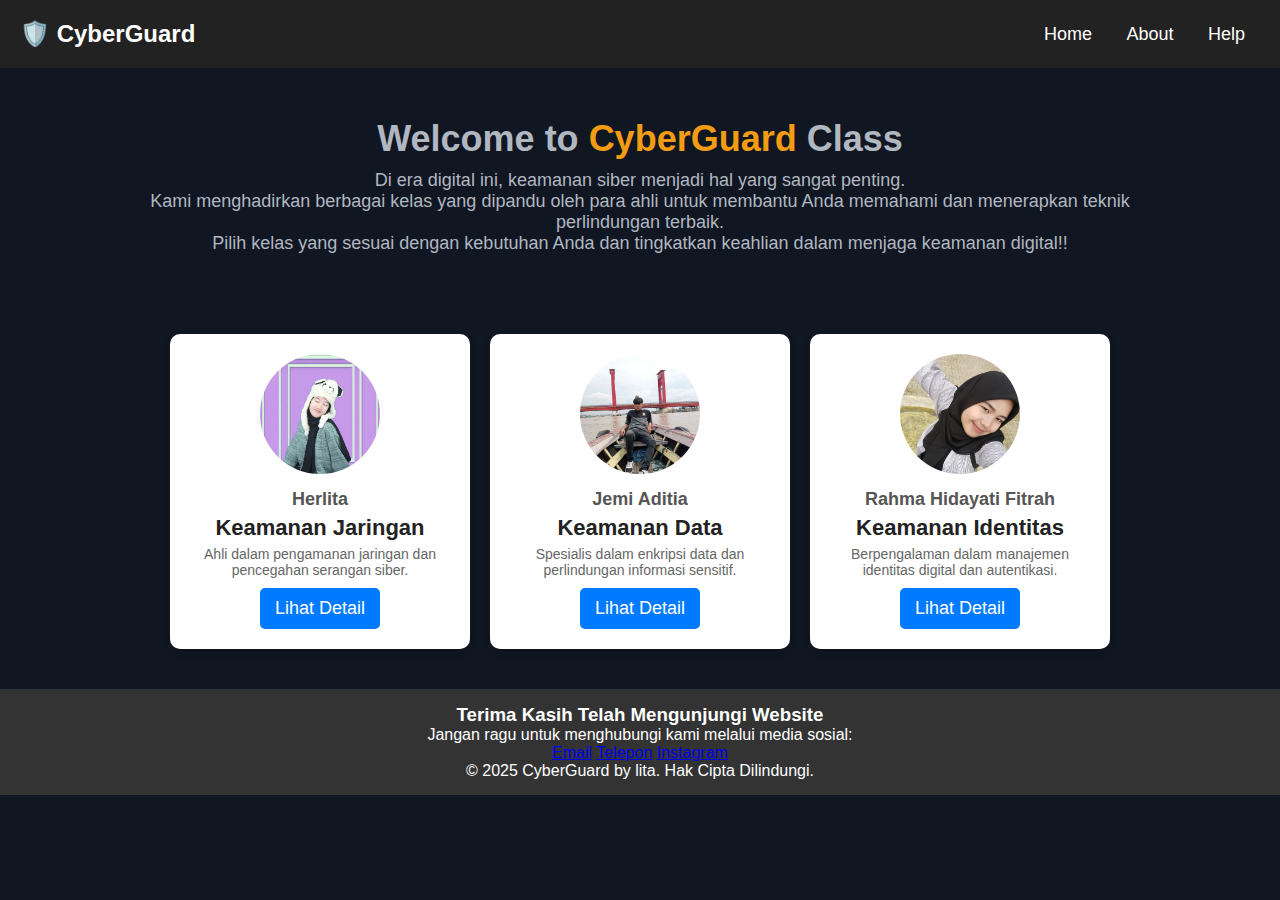
==== kelas.html @ c2ea85a6 "first commit" ====
<!DOCTYPE html>
<html lang="id">
<head>
    <meta charset="UTF-8">
    <meta name="viewport" content="width=device-width, initial-scale=1.0">
    <title>Kelas Keamanan Siber</title>
    <link rel="stylesheet" href="styles.css">
</head>
<body>
    <header>
        <nav>
            <div class="logo">🛡️ CyberGuard</div>
            <ul class="nav-links">
                <li><a href="index.html">Home</a></li>
                <li><a href="about.html">About</a></li>
                <li><a href="kontak.html">Help</a></li>
            </ul>
        </nav>
    </header>

    <section class="hero">
        <div class="container">
            <h1>Welcome to <span>CyberGuard</span> Class</h1>
            <p>
                Di era digital ini, keamanan siber menjadi hal yang sangat penting. <br> Kami menghadirkan berbagai kelas yang dipandu oleh para ahli untuk membantu Anda memahami dan menerapkan teknik perlindungan terbaik. <br>
                Pilih kelas yang sesuai dengan kebutuhan Anda dan tingkatkan keahlian dalam menjaga keamanan digital!!
            </p>
        </div>
    </section>
    <section class="kelas">
        <div class="container4">
            <div class="kelas-card">
                <div class="mentor-info">
                    <img src="h.jpg" alt="Mentor Keamanan Jaringan" class="mentor-img">
                    <div class="mentor-text">
                        <h3>Herlita</h3>
                        <h2>Keamanan Jaringan</h2>
                        <p>Ahli dalam pengamanan jaringan dan pencegahan serangan siber.</p>
                        <a href="#" class="btn">Lihat Detail</a>
                    </div>
                </div>
            </div>

            <div class="kelas-card">
                <div class="mentor-info">
                    <img src="j.jpg" alt="Mentor Keamanan Data" class="mentor-img">
                    <div class="mentor-text">
                        <h3>Jemi Aditia</h3>
                        <h2>Keamanan Data</h2>
                        <p>Spesialis dalam enkripsi data dan perlindungan informasi sensitif.</p>
                        <a href="#" class="btn">Lihat Detail</a>
                    </div>
                </div>
            </div>

            <div class="kelas-card">
                <div class="mentor-info">
                    <img src="r.jpg" alt="Mentor Keamanan Identitas" class="mentor-img">
                    <div class="mentor-text">
                        <h3>Rahma Hidayati Fitrah</h3>
                        <h2>Keamanan Identitas</h2>
                        <p>Berpengalaman dalam manajemen identitas digital dan autentikasi.</p>
                        <a href="#" class="btn">Lihat Detail</a>
                    </div>
                </div>
            </div>
        </div>
    </section>

    <footer>
        <div class="container">
            <div class="footer-content">
                <h3>Terima Kasih Telah Mengunjungi Website</h3>
                <p>Jangan ragu untuk menghubungi kami melalui media sosial:</p>
                <div class="social-links">
                    <a href="mailto:hlita7636@gmail.com">Email</a>
                    <a href="tel:+6283124596441">Telepon</a>
                    <a href="https://www.instagram.com/_lit.ta/">Instagram</a>
                </div>
                <p class="copyright">&copy; 2025 CyberGuard by lita. Hak Cipta Dilindungi.</p>
            </div>
        </div>
    </footer>
</body>
</html>
---- styles.css ----
/* style yang digunakan pada halaman body */
* {
  margin: 0; 
  padding: 0;
  box-sizing: border-box;
  font-family: Arial, sans-serif;
}

body {
  background-color: #101622;
  color: #333;
}

/* style yang digunakan pada halaman header/bagian kepala */
header {
  background: #070707;
  padding: 15px 0;
  color: white;
}

.container {
  width: 80%;
  margin: auto;
  text-align: center;
}
.container1 {
  max-width: 1200px;
  margin: 0 auto;
  padding: 0 20px;
}
.container3 {
  background: #c0c1ca;
  padding: 20px;
  border-radius: 10px;
  box-shadow: 0px 4px 10px rgba(118, 118, 120, 0.5);
  width: 100%;
  max-width: 400px; /* Maksimal ukuran form */
  text-align: center;
}
.container4 {
  display: flex;
  justify-content: center;
  flex-wrap: wrap;
  gap: 20px;
  padding: 20px;
}

nav {
  display: flex;
  justify-content: space-between;
  align-items: center;
}

.logo {
  font-size: 24px;
  font-weight: bold;
}

.nav-links {
  list-style: none;
}

.nav-links li {
  display: inline;
  margin: 0 15px;
}

.nav-links a {
  color: white;
  text-decoration: none;
  font-size: 18px;
}

.nav-links a.active {
  border-bottom: 2px solid white;
}

/* Hero Section (Beranda) */
.hero {
  background: url('hero-bg.jpg') no-repeat center center/cover;
  color: rgb(177, 183, 192);
  text-align: center;
  padding: 50px 0;
}

.hero h1 {
  font-size: 36px;
}

.hero span {
  color: #f39c12;
}

.hero p {
  font-size: 18px;
  margin: 10px 0;
}

.btn {
  background: #007bff;
  color: white;
  padding: 12px 24px;
  border-radius: 5px;
  text-decoration: none;
  font-size: 18px;
  display: inline-block;
  margin-top: 15px;
}

/* Section Fitur */
.features {
  background: hwb(225 71% 28%);
  padding: 50px 0;
}

.features h2 {
  text-align: center;
  font-size: 28px;
  margin-bottom: 20px;
}

.grid {
  display: flex;
  justify-content: center;
  gap: 20px;
  flex-wrap: wrap;
}

.card {
  background: #007bff;
  color: white;
  padding: 20px;
  border-radius: 8px;
  width: 250px;
  text-align: center;
}

:root {
  --primary-color: #3a6ea5;
  --secondary-color: #004e98;
  --accent-color: #ff9a3c;
  --background-color: #f6f9fc;
  --text-color: #333;
  --light-gray: #f1f1f1;
  --shadow: 0 4px 6px rgba(0, 0, 0, 0.1);
}
/* Halaman Tentang Kami */
.about {
  text-align: center;
  padding: 50px 0;
  background: white;
}

.about p {
  font-size: 18px;
  max-width: 600px;
  margin: auto;
}

/* Halaman Tips */
.tips {
  padding: 50px 0;
  background: white;
  text-align: center;
}

.tips ul {
  list-style: none;
}

.tips li {
  font-size: 18px;
  padding: 10px 0;
}
/*bagian utama*/
main {
  padding: 3rem 0;
}

.section {
  margin-bottom: 4rem;
  background-color: white;
  border-radius: 8px;
  padding: 2rem;
  box-shadow: var(--shadow);
}

.section-title {
  color: var(--primary-color);
  border-bottom: 2px solid var(--accent-color);
  padding-bottom: 0.5rem;
  margin-bottom: 1.5rem;
  position: relative;
}

.section-title::before {
  content: "";
  position: absolute;
  left: 0;
  bottom: -2px;
  width: 50px;
  height: 2px;
  background-color: var(--accent-color);
}

/* Timeline untuk ancaman dan tips */
.timeline {
  position: relative;
  max-width: 1200px;
  margin: 0 auto;
}

.timeline::after {
  content: '';
  position: absolute;
  width: 6px;
  background-color: var(--light-gray);
  top: 0;
  bottom: 0;
  left: 50%;
  margin-left: -3px;
  border-radius: 10px;
}

.timeline-item {
  padding: 10px 40px;
  position: relative;
  width: 50%;
  box-sizing: border-box;
}

.timeline-item:nth-child(odd) {
  left: 0;
}

.timeline-item:nth-child(even) {
  left: 50%;
}

.timeline-content {
  padding: 20px;
  background-color: var(--light-gray);
  border-radius: 8px;
  box-shadow: var(--shadow);
  position: relative;
}

.timeline-item:nth-child(odd) .timeline-content::after {
  content: '';
  position: absolute;
  width: 20px;
  height: 20px;
  right: -10px;
  top: 15px;
  background-color: var(--light-gray);
  transform: rotate(45deg);
  box-shadow: 2px -2px 2px rgba(0, 0, 0, 0.05);
}

.timeline-item:nth-child(even) .timeline-content::after {
  content: '';
  position: absolute;
  width: 20px;
  height: 20px;
  left: -10px;
  top: 15px;
  background-color: var(--light-gray);
  transform: rotate(45deg);
  box-shadow: -2px 2px 2px rgba(0, 0, 0, 0.05);
}

.timeline-date {
  background-color: var(--accent-color);
  color: white;
  display: inline-block;
  padding: 0.25rem 0.75rem;
  border-radius: 4px;
  font-weight: bold;
  margin-bottom: 0.5rem;
}

.timeline-title {
  margin-bottom: 0.5rem;
  color: var(--secondary-color);
}

/* Halaman Kontak */
.kontak {
  background: white;
  padding: 50px 0;
  text-align: center;
}

.kontak form {
  max-width: 400px;
  margin: auto;
}

.kontak input, 
.kontak textarea {
  width: 100%;
  padding: 10px;
  margin: 10px 0;
  border: 1px solid #ccc;
  border-radius: 5px;
}

.kontak button {
  width: 100%;
  padding: 12px;
  background: #007bff;
  color: white;
  border: none;
  border-radius: 5px;
  font-size: 18px;
}

/* login & register*/
* {
  margin: 0;
  padding: 0;
  box-sizing: border-box;
  font-family: Arial, sans-serif;
}

/* Body */
.bodyLogin {
  background: #121212;
  color: white;
  display: flex;
  justify-content: center;
  align-items: center;
  height: 100vh;
  margin: 0;
}

/* Judul */
h2 {
  margin-bottom: 20px;
  font-size: 22px;
}

/* Input Group */
.input-group {
  margin-bottom: 15px;
  text-align: left;
}

.input-group label {
  font-size: 14px;
  margin-bottom: 5px;
  display: block;
}

.input-group input {
  width: 100%;
  padding: 10px;
  border: none;
  border-radius: 5px;
  background: white;
  color: rgb(102, 102, 103);
}

/* Tombol */
.btn1 {
  background: #00AEEF;
  color: white;
  padding: 10px;
  width: 100%;
  border: none;
  border-radius: 5px;
  cursor: pointer;
  font-size: 16px;
  transition: 0.3s;
}

.btn:hover {
  background: #0086C7;
}

/* Link Form */
.switch-form {
  margin-top: 10px;
  font-size: 14px;
}

.switch-form a {
  color: #00AEEF;
  text-decoration: none;
}

.switch-form a:hover {
  text-decoration: underline;
}

/* Responsif untuk HP */
@media screen and (max-width: 480px) {
  .container {
      width: 90%;
      padding: 15px;
  }

  .btn {
      font-size: 14px;
      padding: 8px;
  }
}

/* Footer */
footer {
  background: #333;
  color: white;
  text-align: center;
  padding: 15px;
  margin-top: 20px;
}


header {
  background-color: #222;
  color: white;
  padding: 20px;
}

.kelas-card {
  background: white;
  border-radius: 10px;
  padding: 20px;
  width: 300px;
  box-shadow: 0 4px 8px rgba(0, 0, 0, 0.1);
  text-align: center;
}

.mentor-info {
  display: flex;
  flex-direction: column;
  align-items: center;
}

.mentor-img {
  width: 120px;
  height: 120px;
  border-radius: 50%;
  object-fit: cover;
  margin-bottom: 10px;
}

.mentor-text h3 {
  margin: 5px 0;
  font-size: 18px;
  color: #555;
}

.mentor-text h2 {
  margin: 5px 0;
  font-size: 22px;
  color: #222;
}

.mentor-text p {
  font-size: 14px;
  color: #666;
}

.btn {
  display: inline-block;
  margin-top: 10px;
  padding: 10px 15px;
  background-color: #007bff;
  color: white;
  text-decoration: none;
  border-radius: 5px;
  transition: background 0.3s;
}

.btn:hover {
  background-color: #0056b3;
}
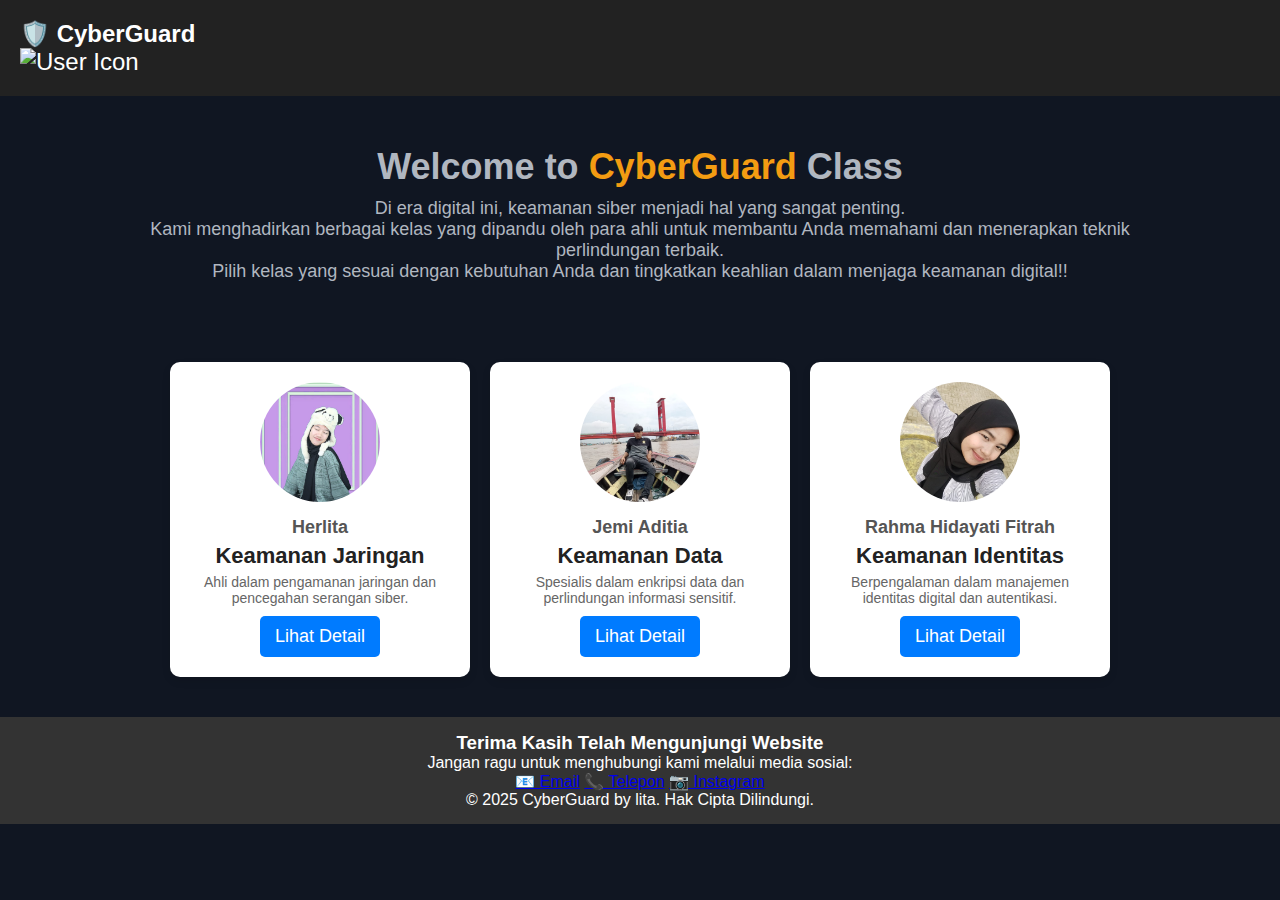
==== commit 0ca3da09: "kelas.html" ====
--- a/kelas.html
+++ b/kelas.html
@@ -8,15 +8,34 @@
 </head>
 <body>
     <header>
+        <div class="logo">🛡️ CyberGuard</div>
         <nav>
-            <div class="logo">🛡️ CyberGuard</div>
-            <ul class="nav-links">
-                <li><a href="index.html">Home</a></li>
-                <li><a href="about.html">About</a></li>
-                <li><a href="kontak.html">Help</a></li>
+            <ul>
+                <li><button class="menu-btn" onclick="toggleNav()"><img src="user.png" alt="User Icon" class="nav-icon"></button></li>
             </ul>
         </nav>
     </header>
+    
+    <div id="sidebar" class="sidebar">
+        <button class="close-btn" onclick="toggleNav()">×</button>
+        <ul>
+            <li><a href="index.html">Home (Beranda)</a></li>
+            <li><a href="about.html">About (Tentang)</a></li>
+            <li><a href="kelas.html">Class (Kelas)</a></li>
+            <li><a href="login.html">Login (Masuk)</a></li>
+            <li><a href="register.html">Registrasi (Daftar)</a></li>
+            <li><a href="tips.html#ancaman">Ancaman SIber</a></li>
+            <li><a href="tips.html#keamanan">Tips Keamanan</a></li>
+            <li><a href="kontak.html">Help (Bantuan)</a></li>
+        </ul>
+    </div>
+
+    <script>
+        function toggleNav() {
+            let sidebar = document.getElementById("sidebar");
+            sidebar.classList.toggle("show");
+        }
+    </script>
 
     <section class="hero">
         <div class="container">
@@ -73,9 +92,9 @@
                 <h3>Terima Kasih Telah Mengunjungi Website</h3>
                 <p>Jangan ragu untuk menghubungi kami melalui media sosial:</p>
                 <div class="social-links">
-                    <a href="mailto:hlita7636@gmail.com">Email</a>
-                    <a href="tel:+6283124596441">Telepon</a>
-                    <a href="https://www.instagram.com/_lit.ta/">Instagram</a>
+                    <a href="mailto:hlita7636@gmail.com">📧 Email</a>
+                    <a href="tel:+6283124596441">📞 Telepon</a>
+                    <a href="https://www.instagram.com/_lit.ta/" target="_blank">📷 Instagram</a>
                 </div>
                 <p class="copyright">&copy; 2025 CyberGuard by lita. Hak Cipta Dilindungi.</p>
             </div>
--- a/styles.css
+++ b/styles.css
@@ -56,23 +56,73 @@
   font-weight: bold;
 }
 
-.nav-links {
-  list-style: none;
-}
-
-.nav-links li {
-  display: inline;
-  margin: 0 15px;
-}
-
-.nav-links a {
-  color: white;
-  text-decoration: none;
-  font-size: 18px;
-}
-
-.nav-links a.active {
-  border-bottom: 2px solid white;
+nav ul {
+    list-style: none;
+    display: flex;
+    gap: 15px;
+}
+
+nav ul li {
+    display: inline-block;
+}
+
+nav ul li a {
+    text-decoration: none;
+    color: white;
+    font-weight: bold;
+    transition: 0.3s;
+}
+
+.menu-btn {
+    font-size: 1.5rem;
+    background: none;
+    border: none;
+    color: white;
+    cursor: pointer;
+}
+
+/* Sidebar */
+.sidebar {
+    position: fixed;
+    top: 0;
+    right: -250px;
+    width: 250px;
+    height: 100%;
+    background: #333;
+    color: white;
+    padding-top: 60px;
+    transition: 0.3s;
+    z-index: 1000;
+}
+
+.sidebar.show {
+    right: 0;
+}
+
+.sidebar .close-btn {
+    position: absolute;
+    top: 10px;
+    right: 15px;
+    font-size: 24px;
+    background: none;
+    border: none;
+    color: white;
+    cursor: pointer;
+}
+
+.sidebar ul {
+    list-style: none;
+    padding: 0;
+}
+
+.sidebar ul li {
+    padding: 10px;
+}
+
+.sidebar ul li a {
+    text-decoration: none;
+    color: white;
+    display: block;
 }
 
 /* Hero Section (Beranda) */
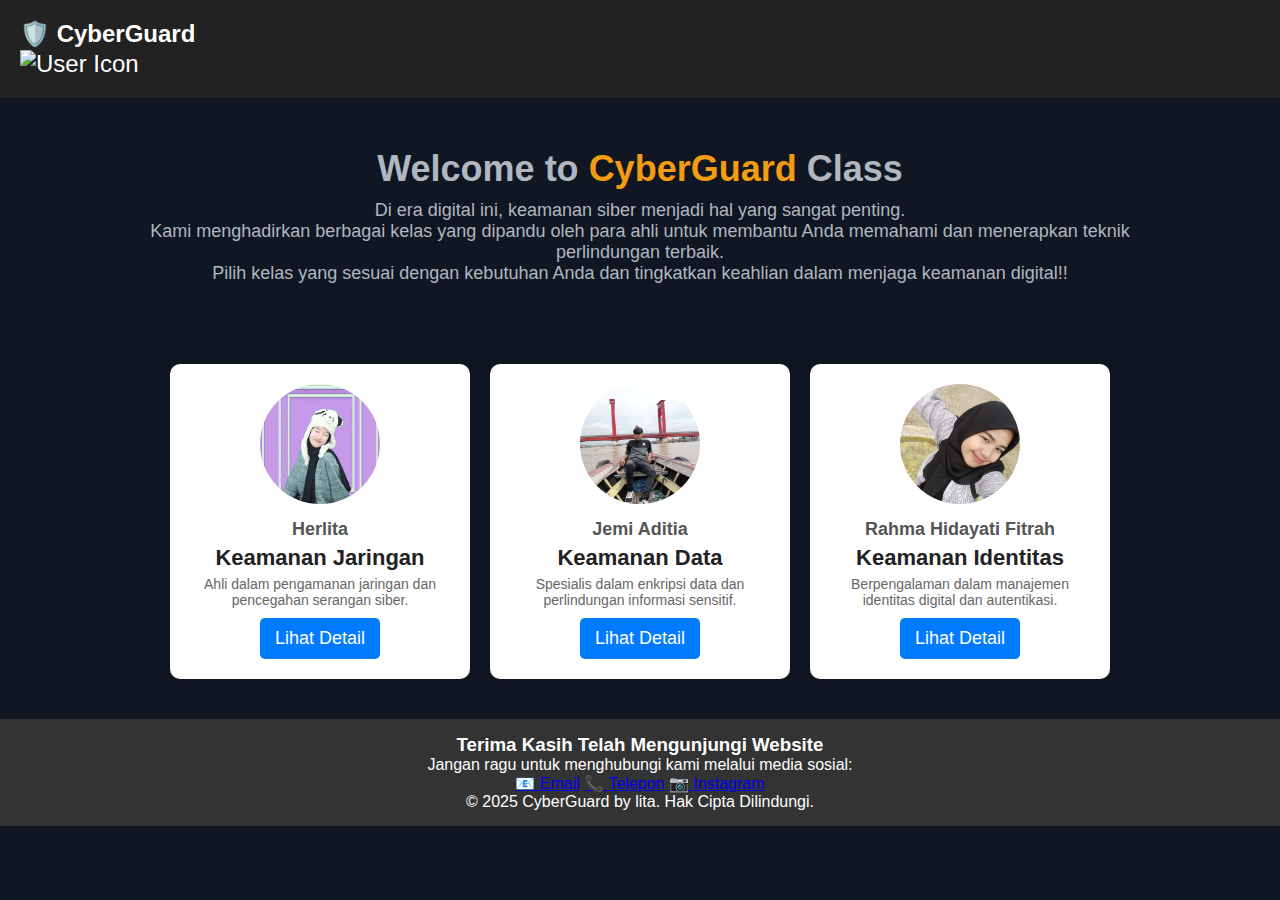
==== commit bd888638: "kelas.html" ====
--- a/kelas.html
+++ b/kelas.html
@@ -8,12 +8,14 @@
 </head>
 <body>
     <header>
-        <div class="logo">🛡️ CyberGuard</div>
-        <nav>
-            <ul>
-                <li><button class="menu-btn" onclick="toggleNav()"><img src="user.png" alt="User Icon" class="nav-icon"></button></li>
-            </ul>
-        </nav>
+        <div class="header-container">
+            <div class="logo">🛡️ CyberGuard</div>
+            <nav>
+                <ul>
+                    <li><button class="menu-btn" onclick="toggleNav()"><img src="user.png" alt="User Icon" class="nav-icon"></button></li>
+                </ul>
+            </nav>
+        </div>
     </header>
     
     <div id="sidebar" class="sidebar">
--- a/styles.css
+++ b/styles.css
@@ -45,15 +45,15 @@
   padding: 20px;
 }
 
-nav {
-  display: flex;
-  justify-content: space-between;
-  align-items: center;
-}
-
 .logo {
   font-size: 24px;
   font-weight: bold;
+}
+
+.nav-icon {
+    width: 24px;
+    height: 24px;
+    vertical-align: middle;
 }
 
 nav ul {
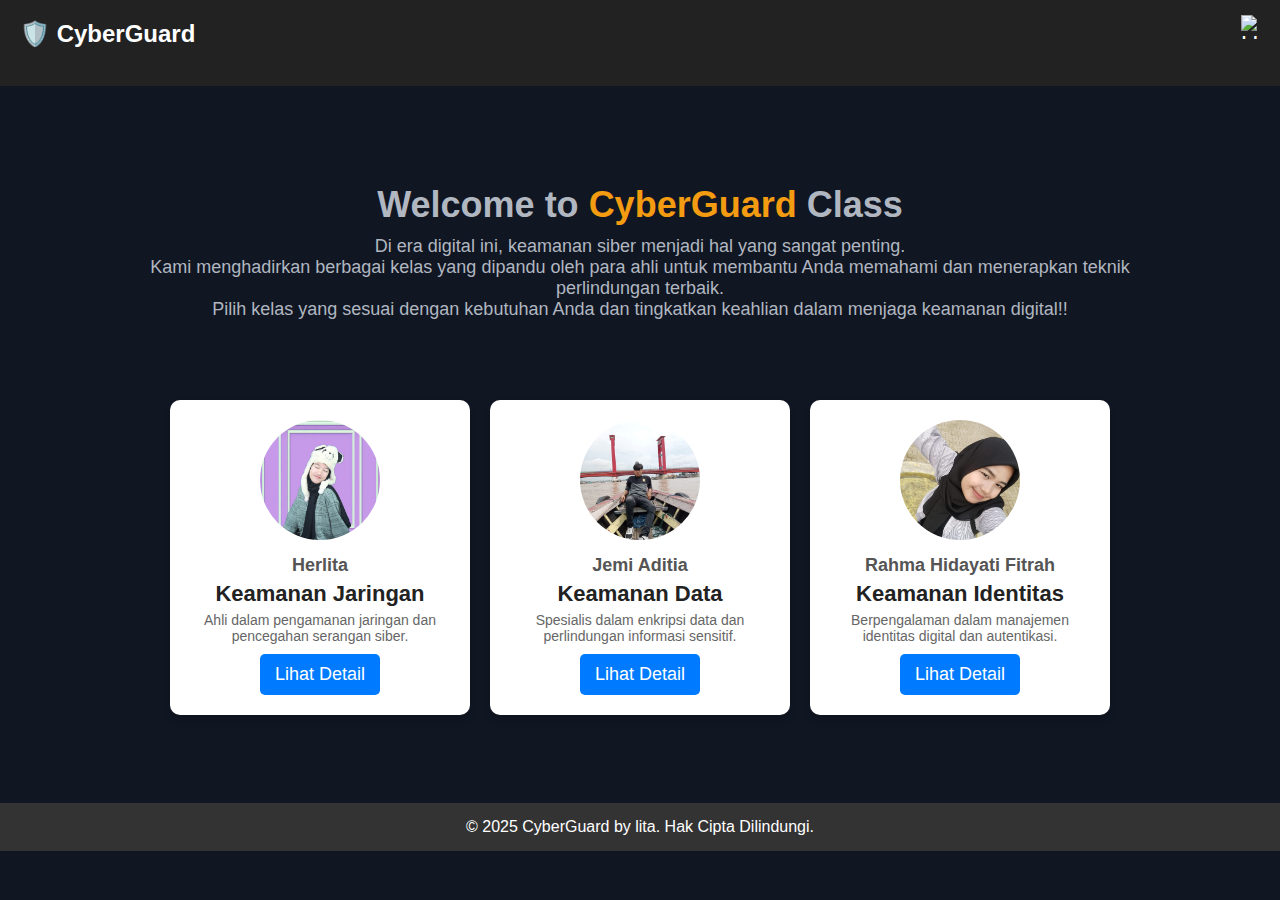
==== commit 70e335ea: "kelas.html" ====
--- a/kelas.html
+++ b/kelas.html
@@ -32,75 +32,77 @@
         </ul>
     </div>
 
+    <main>
+        <section class="hero">
+            <div class="container">
+                <h1>Welcome to <span>CyberGuard</span> Class</h1>
+                <p>
+                    Di era digital ini, keamanan siber menjadi hal yang sangat penting. <br> Kami menghadirkan berbagai kelas yang dipandu oleh para ahli untuk membantu Anda memahami dan menerapkan teknik perlindungan terbaik. <br>
+                    Pilih kelas yang sesuai dengan kebutuhan Anda dan tingkatkan keahlian dalam menjaga keamanan digital!!
+                </p>
+            </div>
+        </section>
+        <section class="kelas">
+            <div class="container4">
+                <articele class="kelas-card">
+                    <div class="mentor-info">
+                        <img src="h.jpg" alt="Mentor Keamanan Jaringan" class="mentor-img">
+                        <div class="mentor-text">
+                            <h3>Herlita</h3>
+                            <h2>Keamanan Jaringan</h2>
+                            <p>Ahli dalam pengamanan jaringan dan pencegahan serangan siber.</p>
+                            <a href="#" class="btn">Lihat Detail</a>
+                        </div>
+                    </div>
+                </articele>
+    
+                <articele class="kelas-card">
+                    <div class="mentor-info">
+                        <img src="j.jpg" alt="Mentor Keamanan Data" class="mentor-img">
+                        <div class="mentor-text">
+                            <h3>Jemi Aditia</h3>
+                            <h2>Keamanan Data</h2>
+                            <p>Spesialis dalam enkripsi data dan perlindungan informasi sensitif.</p>
+                            <a href="#" class="btn">Lihat Detail</a>
+                        </div>
+                    </div>
+                </articele>
+    
+                <articele class="kelas-card">
+                    <div class="mentor-info">
+                        <img src="r.jpg" alt="Mentor Keamanan Identitas" class="mentor-img">
+                        <div class="mentor-text">
+                            <h3>Rahma Hidayati Fitrah</h3>
+                            <h2>Keamanan Identitas</h2>
+                            <p>Berpengalaman dalam manajemen identitas digital dan autentikasi.</p>
+                            <a href="#" class="btn">Lihat Detail</a>
+                        </div>
+                    </div>
+                </articele>
+            </div>
+        </section>
+        
+        <aside class="sidebar">
+            <h2>Tips Keamanan Siber</h2>
+            <img src="cyber-security.jpg" alt="Keamanan Siber">
+            <p>Selalu gunakan autentikasi dua faktor untuk meningkatkan keamanan akun Anda.</p>
+            <p>Jangan pernah membagikan informasi pribadi ke situs yang tidak dikenal.</p>
+        </aside>
+    </main>
+
+    <footer>
+        <div class="container">
+            <div class="footer-content">
+                <p class="copyright">&copy; 2025 CyberGuard by lita. Hak Cipta Dilindungi.</p>
+            </div>
+        </div>
+    </footer>
+
     <script>
         function toggleNav() {
             let sidebar = document.getElementById("sidebar");
             sidebar.classList.toggle("show");
         }
     </script>
-
-    <section class="hero">
-        <div class="container">
-            <h1>Welcome to <span>CyberGuard</span> Class</h1>
-            <p>
-                Di era digital ini, keamanan siber menjadi hal yang sangat penting. <br> Kami menghadirkan berbagai kelas yang dipandu oleh para ahli untuk membantu Anda memahami dan menerapkan teknik perlindungan terbaik. <br>
-                Pilih kelas yang sesuai dengan kebutuhan Anda dan tingkatkan keahlian dalam menjaga keamanan digital!!
-            </p>
-        </div>
-    </section>
-    <section class="kelas">
-        <div class="container4">
-            <div class="kelas-card">
-                <div class="mentor-info">
-                    <img src="h.jpg" alt="Mentor Keamanan Jaringan" class="mentor-img">
-                    <div class="mentor-text">
-                        <h3>Herlita</h3>
-                        <h2>Keamanan Jaringan</h2>
-                        <p>Ahli dalam pengamanan jaringan dan pencegahan serangan siber.</p>
-                        <a href="#" class="btn">Lihat Detail</a>
-                    </div>
-                </div>
-            </div>
-
-            <div class="kelas-card">
-                <div class="mentor-info">
-                    <img src="j.jpg" alt="Mentor Keamanan Data" class="mentor-img">
-                    <div class="mentor-text">
-                        <h3>Jemi Aditia</h3>
-                        <h2>Keamanan Data</h2>
-                        <p>Spesialis dalam enkripsi data dan perlindungan informasi sensitif.</p>
-                        <a href="#" class="btn">Lihat Detail</a>
-                    </div>
-                </div>
-            </div>
-
-            <div class="kelas-card">
-                <div class="mentor-info">
-                    <img src="r.jpg" alt="Mentor Keamanan Identitas" class="mentor-img">
-                    <div class="mentor-text">
-                        <h3>Rahma Hidayati Fitrah</h3>
-                        <h2>Keamanan Identitas</h2>
-                        <p>Berpengalaman dalam manajemen identitas digital dan autentikasi.</p>
-                        <a href="#" class="btn">Lihat Detail</a>
-                    </div>
-                </div>
-            </div>
-        </div>
-    </section>
-
-    <footer>
-        <div class="container">
-            <div class="footer-content">
-                <h3>Terima Kasih Telah Mengunjungi Website</h3>
-                <p>Jangan ragu untuk menghubungi kami melalui media sosial:</p>
-                <div class="social-links">
-                    <a href="mailto:hlita7636@gmail.com">📧 Email</a>
-                    <a href="tel:+6283124596441">📞 Telepon</a>
-                    <a href="https://www.instagram.com/_lit.ta/" target="_blank">📷 Instagram</a>
-                </div>
-                <p class="copyright">&copy; 2025 CyberGuard by lita. Hak Cipta Dilindungi.</p>
-            </div>
-        </div>
-    </footer>
 </body>
 </html>
--- a/styles.css
+++ b/styles.css
@@ -16,6 +16,17 @@
   background: #070707;
   padding: 15px 0;
   color: white;
+  position: relative; /* Menjadikan header sebagai referensi posisi */
+}
+
+.nav-icon {
+  width: 24px; /* Ukuran lebih jelas */
+  height: 24px;
+  position: absolute;
+  top: 15px; /* Jarak dari atas */
+  right: 15px; /* Jarak dari kanan */
+  max-height: 50px; /* Sesuaikan agar tidak terlalu tinggi */
+  cursor: pointer;
 }
 
 .container {
@@ -48,12 +59,6 @@
 .logo {
   font-size: 24px;
   font-weight: bold;
-}
-
-.nav-icon {
-    width: 24px;
-    height: 24px;
-    vertical-align: middle;
 }
 
 nav ul {
